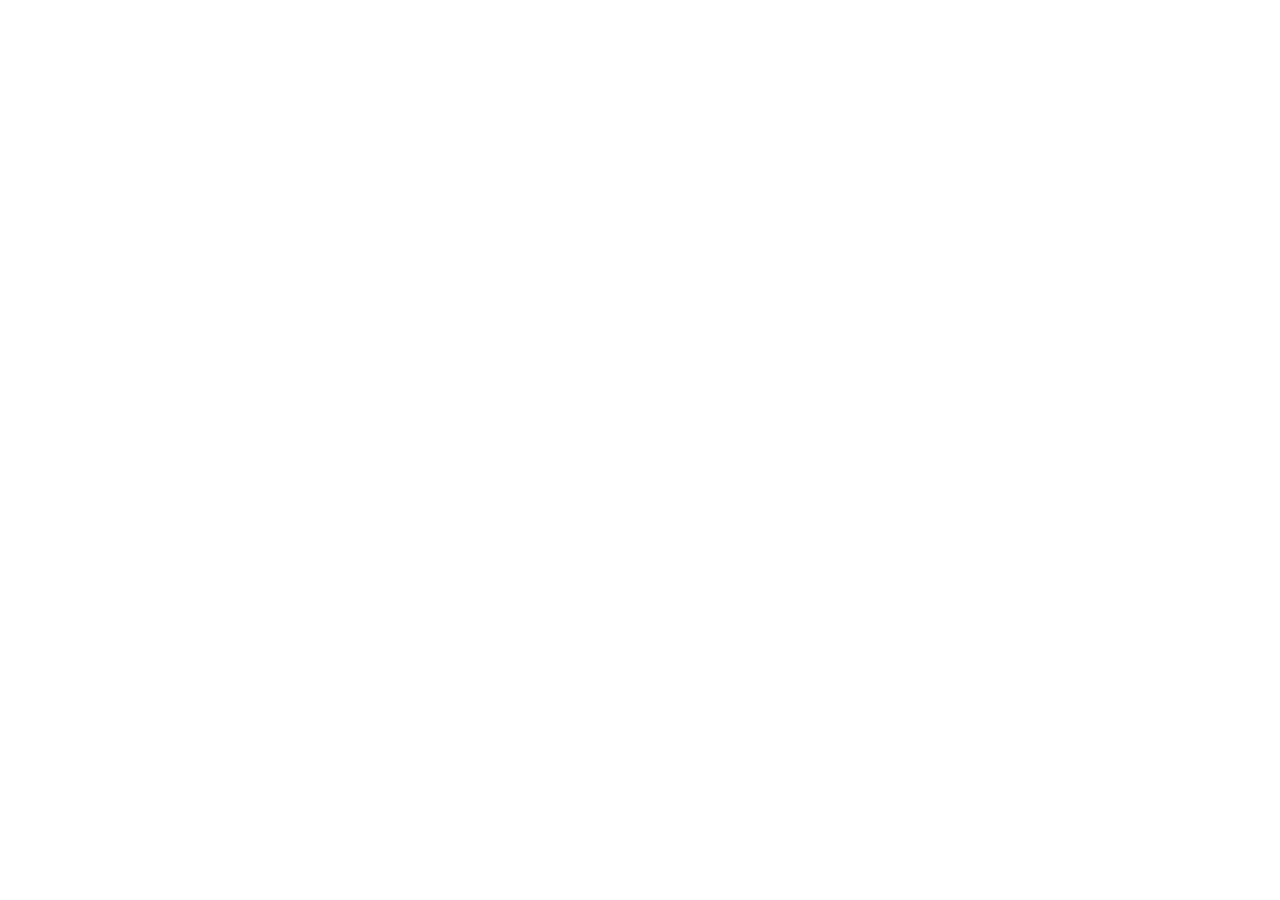
==== about.html @ e51fc880 "Initial Project Folder Structure Added with each html page linked to the css" ====
<!DOCTYPE html>
<html lang="en">
<head>
    <meta charset="UTF-8">
    <meta name="viewport" content="width=device-width, initial-scale=1.0">
    <title>About Us</title>
    <link rel="stylesheet" href="style.css">
</head>
<body>
    
</body>
</html>
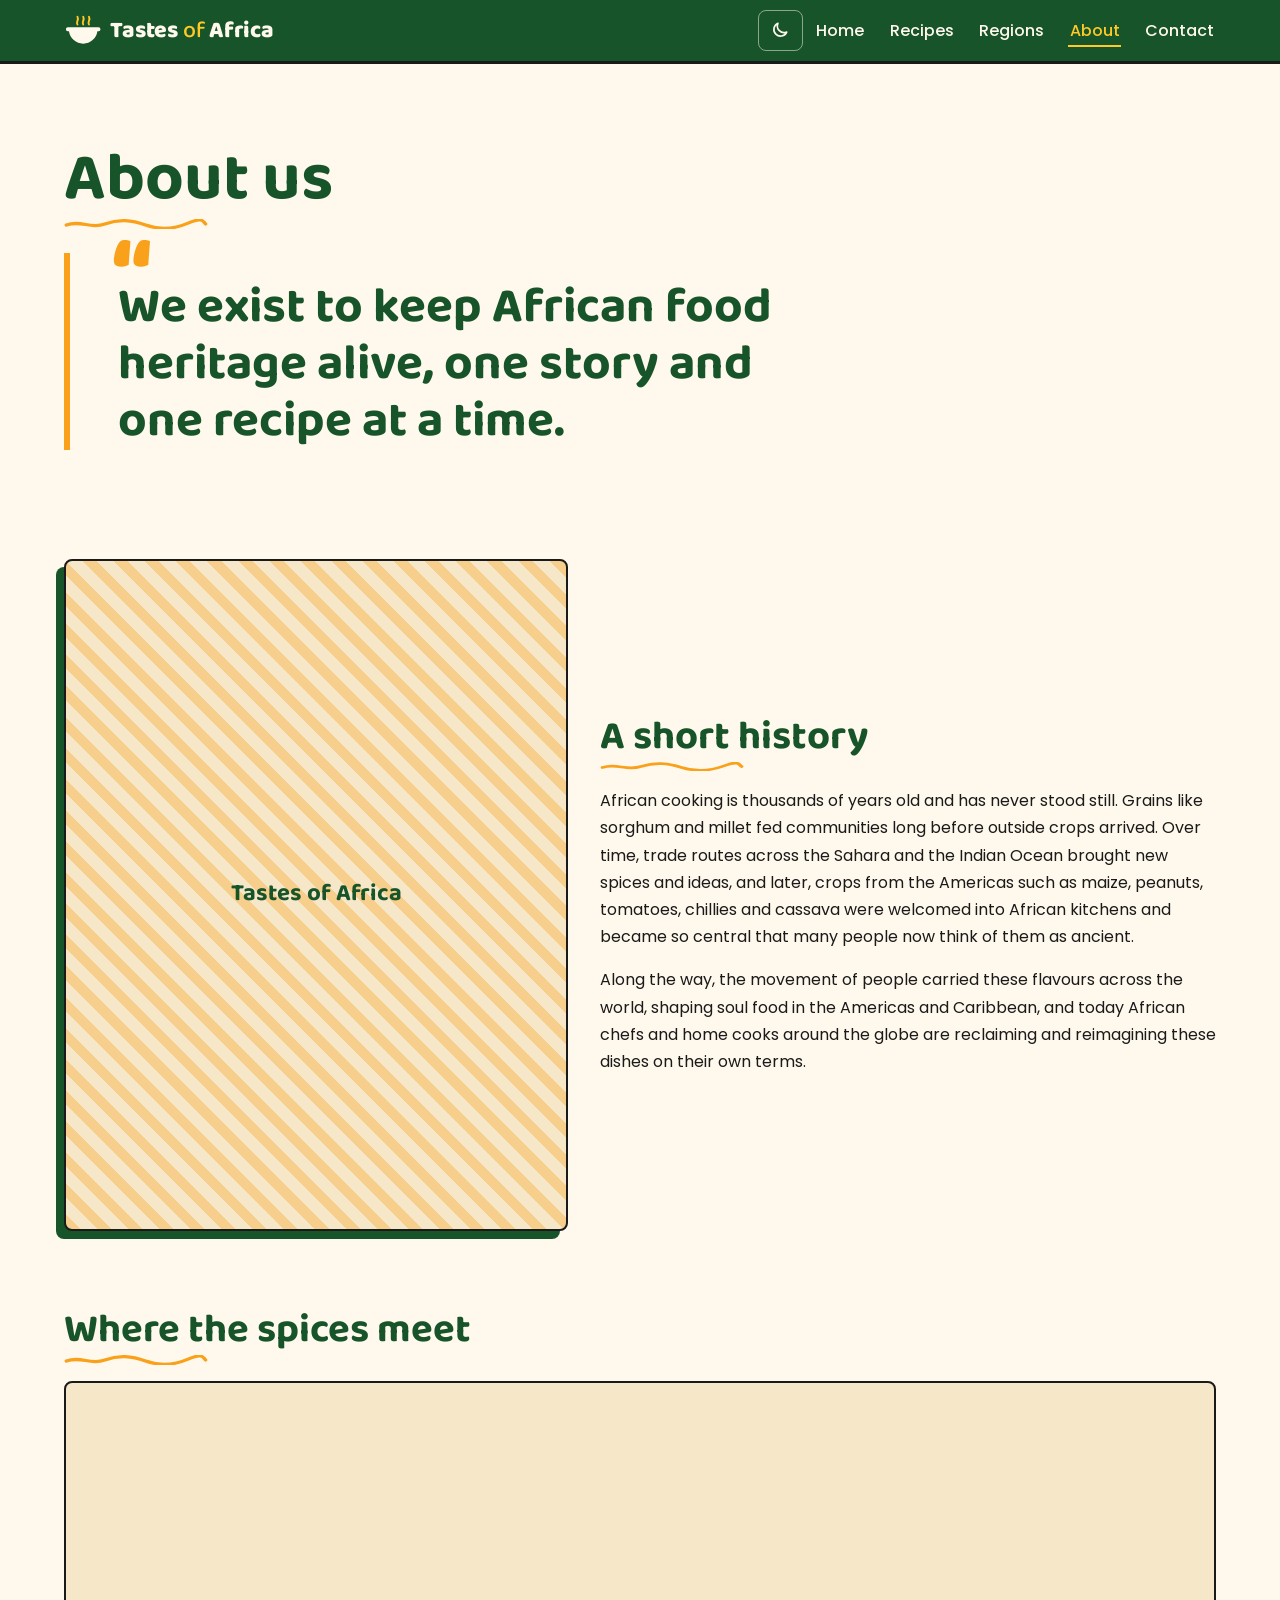
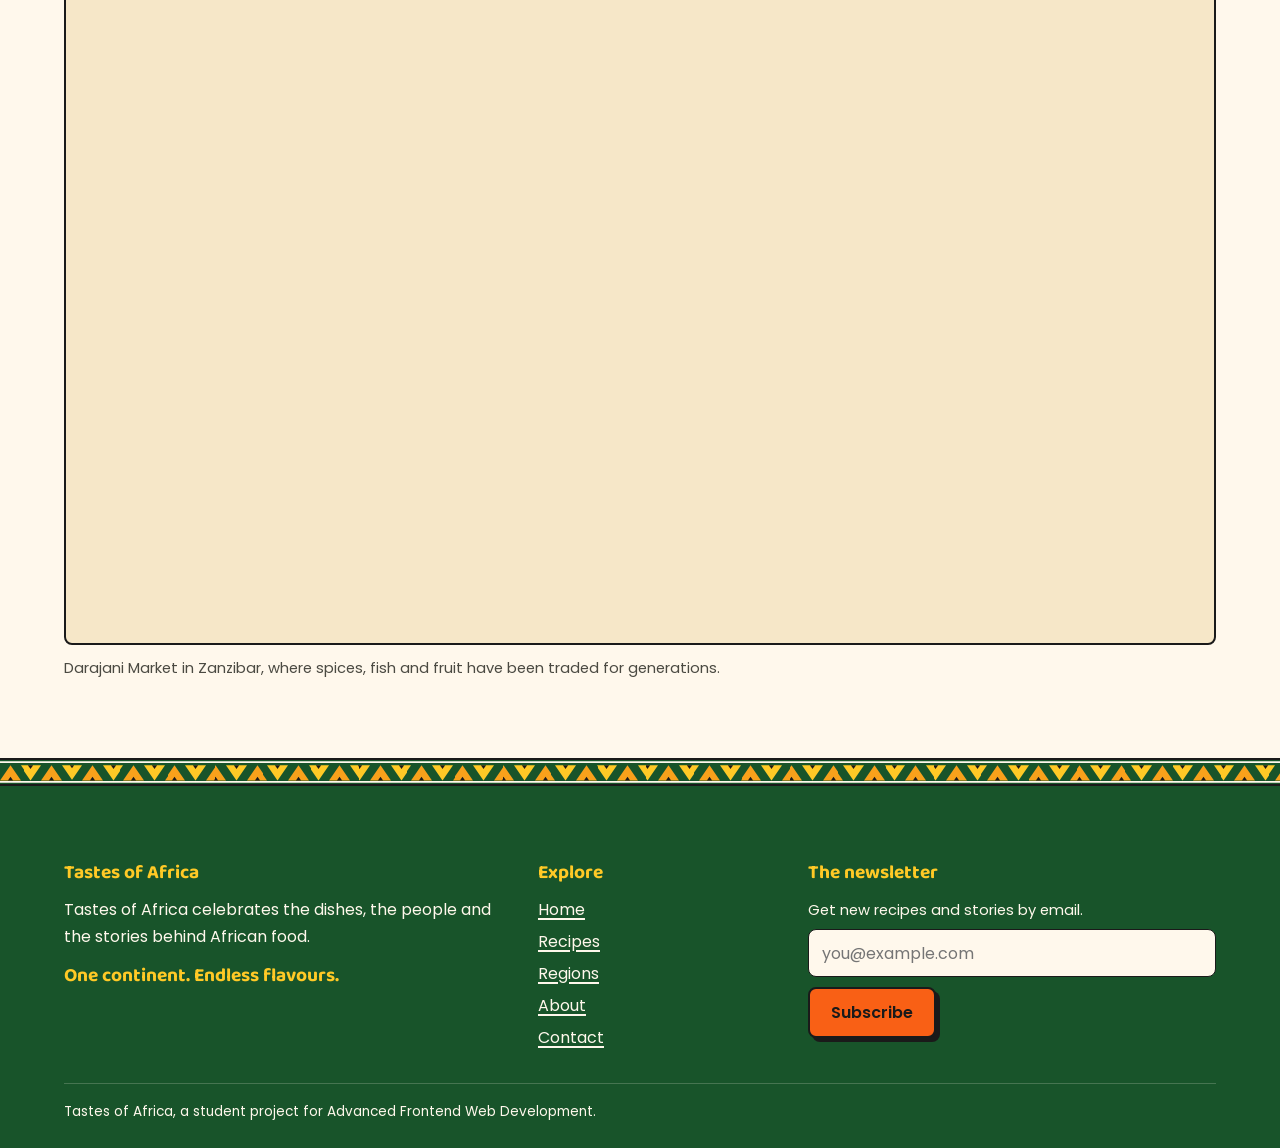
==== commit af231084: "Adding the regions and dishes html pages" ====
--- a/about.html
+++ b/about.html
@@ -3,10 +3,123 @@
 <head>
     <meta charset="UTF-8">
     <meta name="viewport" content="width=device-width, initial-scale=1.0">
-    <title>About Us</title>
+    <title>About | Tastes of Africa</title>
+    <meta name="description" content="We exist to keep African food heritage alive, one story and one recipe at a time.">
+    <link rel="preconnect" href="https://fonts.googleapis.com">
+    <link rel="preconnect" href="https://fonts.gstatic.com" crossorigin>
+    <link rel="stylesheet" href="https://fonts.googleapis.com/css2?family=Baloo+2:wght@500;600;700;800&family=Poppins:ital,wght@0,400;0,500;0,600;0,700;1,400&display=swap">
     <link rel="stylesheet" href="style.css">
+    <script src="script.js" defer></script>
 </head>
 <body>
-    
+    <a class="skip-link" href="#main">Skip to content</a>
+
+    <!-- Site header: logo, main navigation and theme switch -->
+    <header class="site-header">
+        <div class="container header-inner">
+            <a class="logo" href="index.html" aria-label="Tastes of Africa, home page">
+                <svg class="logo-mark" viewBox="0 0 40 40" aria-hidden="true" focusable="false"><path class="steam" d="M14 14c-2-2.5 2-4.5 0-8M20 14c-2-2.5 2-4.5 0-8M26 14c-2-2.5 2-4.5 0-8"/><path class="pot" d="M4 17h32a2 2 0 0 1 0 4h-1.2A15 15 0 0 1 20 34a15 15 0 0 1-14.8-13H4a2 2 0 0 1 0-4z"/></svg>
+                <span class="logo-word">Tastes <span>of</span> Africa</span>
+            </a>
+
+            <button type="button" class="theme-toggle" aria-pressed="false" aria-label="Switch to dark theme">
+                <svg class="icon-moon" viewBox="0 0 24 24" aria-hidden="true" focusable="false"><path d="M20 14.5A8 8 0 0 1 9.5 4a8 8 0 1 0 10.5 10.5z"/></svg>
+                <svg class="icon-sun" viewBox="0 0 24 24" aria-hidden="true" focusable="false"><circle cx="12" cy="12" r="4"/><path d="M12 2v2M12 20v2M4.9 4.9l1.4 1.4M17.7 17.7l1.4 1.4M2 12h2M20 12h2M4.9 19.1l1.4-1.4M17.7 6.3l1.4-1.4"/></svg>
+            </button>
+
+            <button type="button" class="menu-toggle" aria-expanded="false" aria-controls="site-nav">
+                <svg viewBox="0 0 24 24" aria-hidden="true" focusable="false"><path d="M4 7h16M4 12h16M4 17h16"/></svg>
+                <span>Menu</span>
+            </button>
+
+            <nav id="site-nav" class="site-nav" aria-label="Main">
+                <ul class="nav-list">
+                    <li><a href="index.html">Home</a></li>
+                    <li><a href="recipes.html">Recipes<span class="fav-count" hidden></span></a></li>
+                    <li class="has-sub">
+                        <a href="regions.html">Regions</a>
+                        <ul class="sub-list">
+                            <li><a href="regions/west-africa.html">West Africa</a></li>
+                            <li><a href="regions/east-africa.html">East Africa</a></li>
+                            <li><a href="regions/southern-africa.html">Southern Africa</a></li>
+                        </ul>
+                    </li>
+                    <li><a href="about.html" aria-current="page">About</a></li>
+                    <li><a href="contact.html">Contact</a></li>
+                </ul>
+            </nav>
+        </div>
+    </header>
+
+    <main id="main">
+        <!-- Mission statement -->
+        <section class="container page-intro" aria-labelledby="page-title">
+            <h1 id="page-title" class="squiggle">About us</h1>
+            <blockquote class="pull-quote">
+                <p>We exist to keep African food heritage alive, one story and one recipe at a time.</p>
+            </blockquote>
+        </section>
+
+        <!-- Brief history with photo -->
+        <section class="container section about-history" aria-labelledby="history-title">
+            <div>
+                <h2 id="history-title" class="squiggle">A short history</h2>
+                <p>African cooking is thousands of years old and has never stood still. Grains like sorghum and millet fed communities long before outside crops arrived. Over time, trade routes across the Sahara and the Indian Ocean brought new spices and ideas, and later, crops from the Americas such as maize, peanuts, tomatoes, chillies and cassava were welcomed into African kitchens and became so central that many people now think of them as ancient.</p>
+                <p>Along the way, the movement of people carried these flavours across the world, shaping soul food in the Americas and Caribbean, and today African chefs and home cooks around the globe are reclaiming and reimagining these dishes on their own terms.</p>
+            </div>
+            <figure class="slot slot--portrait" data-label="Tastes of Africa">
+                <img src="images/about.jpg" alt="Hands shaping food at a shared family table" loading="lazy">
+            </figure>
+        </section>
+
+        <!-- Landmark map -->
+        <section class="container about-map" aria-labelledby="map-title">
+            <h2 id="map-title" class="squiggle">Where the spices meet</h2>
+            <figure>
+                <div class="map-frame">
+                    <iframe src="https://www.google.com/maps?q=Darajani+Market+Zanzibar&amp;output=embed" title="Map of Darajani Market, Zanzibar" loading="lazy" referrerpolicy="no-referrer-when-downgrade"></iframe>
+                </div>
+                <figcaption>Darajani Market in Zanzibar, where spices, fish and fruit have been traded for generations.</figcaption>
+            </figure>
+        </section>
+    </main>
+
+    <!-- Site footer: pattern edge, blurb, links and newsletter -->
+    <footer class="site-footer">
+        <div class="pattern-strip" aria-hidden="true"></div>
+        <div class="container footer-grid">
+            <div>
+                <h2>Tastes of Africa</h2>
+                <p>Tastes of Africa celebrates the dishes, the people and the stories behind African food.</p>
+                <p class="footer-tagline">One continent. Endless flavours.</p>
+            </div>
+
+            <nav aria-label="Footer">
+                <h2>Explore</h2>
+                <ul class="footer-links">
+                    <li><a href="index.html">Home</a></li>
+                    <li><a href="recipes.html">Recipes</a></li>
+                    <li><a href="regions.html">Regions</a></li>
+                    <li><a href="about.html">About</a></li>
+                    <li><a href="contact.html">Contact</a></li>
+                </ul>
+            </nav>
+
+            <div>
+                <h2>The newsletter</h2>
+                <form class="newsletter-form" action="#" method="post">
+                    <label for="newsletter-email">Get new recipes and stories by email.</label>
+                    <div class="field-inline">
+                        <input type="email" id="newsletter-email" name="email" placeholder="you@example.com" autocomplete="email" required>
+                        <button type="submit" class="btn btn--primary">Subscribe</button>
+                    </div>
+                    <p class="newsletter-message" aria-live="polite"></p>
+                </form>
+            </div>
+        </div>
+        <div class="container footer-bottom">
+            <p>Tastes of Africa, a student project for Advanced Frontend Web Development.</p>
+        </div>
+    </footer>
 </body>
-</html>+</html>
--- a/style.css
+++ b/style.css
@@ -0,0 +1,1870 @@
+/* ==========================================================================
+   Tastes of Africa: main stylesheet
+   Fonts (Baloo 2 and Poppins) are loaded from Google Fonts in each page head.
+   The file is organised top to bottom, from the colour palette and base
+   styles, through shared components, to page specific layouts.
+   ========================================================================== */
+
+/* Main resets */
+*,
+*::before,
+*::after {
+    margin: 0;
+    padding: 0;
+    box-sizing: border-box;
+}
+
+/* --------------------------------------------------------------------------
+   1. Colour palette and design tokens
+   The first block is the original project palette. The second block maps
+   those colours onto roles (background, text, links and so on) so the dark
+   theme only has to swap the roles, not every rule in the file.
+   -------------------------------------------------------------------------- */
+:root {
+    --forest-green: #18542a;
+    --black: #000000;
+    --white: #ffffff;
+    --red: #d52518;
+    --dark-orange: #F96015;
+    --light-orange: #F9A11B;
+    --yellow: #ffc926;
+    --cream: #FFF8EC;
+    --ink: #1A1A1A;
+
+    /* Roles used throughout the stylesheet */
+    --bg: var(--cream);
+    --surface: #FFFDF8;
+    --text: var(--ink);
+    --muted: #4B4A42;
+    --line: rgba(26, 26, 26, 0.2);
+    --border: var(--ink);
+    --heading: var(--forest-green);
+    --link: var(--forest-green);
+    --link-hover: var(--red);
+    --header-bg: var(--forest-green);
+    --header-text: var(--cream);
+    --shadow-color: var(--forest-green);
+    --stamp: var(--forest-green);
+    --numeral: #A85400;
+    --mark-bg: rgba(213, 37, 24, 0.13);
+    --mark-line: var(--red);
+    --btn-bg: var(--dark-orange);
+    --btn-text: var(--ink);
+    --slot-a: #F6E7C8;
+    --slot-b: rgba(249, 161, 27, 0.35);
+    --grain-opacity: 0.06;
+
+    /* Shape, type and spacing */
+    --radius: 8px;
+    --font-heading: "Baloo 2", "Trebuchet MS", sans-serif;
+    --font-body: "Poppins", "Segoe UI", Arial, sans-serif;
+    --space-s: clamp(0.75rem, 1.5vw, 1rem);
+    --space-m: clamp(1.25rem, 3vw, 2rem);
+    --space-l: clamp(2.5rem, 6vw, 5rem);
+    --container: 72rem;
+    --ease: 200ms ease;
+
+    color-scheme: light;
+}
+
+/* Dark theme, chosen with the toggle button. A deep green-black page with
+   cream text and slightly softened accents. */
+:root[data-theme="dark"] {
+    --forest-green: #1F6A37;
+    --red: #EE6A5E;
+    --dark-orange: #F7803F;
+    --light-orange: #F4B550;
+    --yellow: #FFD766;
+
+    --bg: #0F1712;
+    --surface: #17231B;
+    --text: #F4EBDA;
+    --muted: #CFC6B3;
+    --line: rgba(255, 248, 236, 0.22);
+    --border: rgba(255, 248, 236, 0.4);
+    --heading: #F4EBDA;
+    --link: var(--yellow);
+    --link-hover: #FF9A8F;
+    --header-bg: #0B2213;
+    --header-text: #F4EBDA;
+    --shadow-color: #2E7A45;
+    --stamp: var(--light-orange);
+    --numeral: var(--light-orange);
+    --mark-bg: rgba(238, 106, 94, 0.22);
+    --mark-line: #FF8478;
+    --btn-bg: var(--dark-orange);
+    --btn-text: #111;
+    --slot-a: #1D2B21;
+    --slot-b: rgba(244, 181, 80, 0.18);
+    --grain-opacity: 0.08;
+
+    color-scheme: dark;
+}
+
+/* Same dark values for a first visit when the device prefers dark mode and
+   the visitor has not picked a theme yet. */
+@media (prefers-color-scheme: dark) {
+    :root:not([data-theme="light"]) {
+        --forest-green: #1F6A37;
+        --red: #EE6A5E;
+        --dark-orange: #F7803F;
+        --light-orange: #F4B550;
+        --yellow: #FFD766;
+
+        --bg: #0F1712;
+        --surface: #17231B;
+        --text: #F4EBDA;
+        --muted: #CFC6B3;
+        --line: rgba(255, 248, 236, 0.22);
+    --border: rgba(255, 248, 236, 0.4);
+        --heading: #F4EBDA;
+        --link: var(--yellow);
+        --link-hover: #FF9A8F;
+        --header-bg: #0B2213;
+        --header-text: #F4EBDA;
+        --shadow-color: #2E7A45;
+        --stamp: var(--light-orange);
+        --numeral: var(--light-orange);
+        --mark-bg: rgba(238, 106, 94, 0.22);
+        --mark-line: #FF8478;
+        --btn-bg: var(--dark-orange);
+        --btn-text: #111;
+        --slot-a: #1D2B21;
+        --slot-b: rgba(244, 181, 80, 0.18);
+        --grain-opacity: 0.08;
+
+        color-scheme: dark;
+    }
+}
+
+/* --------------------------------------------------------------------------
+   2. Base elements
+   -------------------------------------------------------------------------- */
+html {
+    font-size: 100%;
+    background-color: var(--bg);
+    scroll-behavior: smooth;
+}
+
+body {
+    position: relative;
+    min-height: 100vh;
+    font-family: var(--font-body);
+    line-height: 1.7;
+    color: var(--text);
+    background-color: var(--bg);
+    -webkit-font-smoothing: antialiased;
+}
+
+/* Light paper grain laid over the whole page, behind the content */
+body::before {
+    content: "";
+    position: fixed;
+    inset: 0;
+    z-index: -1;
+    pointer-events: none;
+    opacity: var(--grain-opacity);
+    background-image: url("data:image/svg+xml,%3Csvg xmlns='http://www.w3.org/2000/svg' width='180' height='180'%3E%3Cfilter id='n'%3E%3CfeTurbulence type='fractalNoise' baseFrequency='.85' numOctaves='3' stitchTiles='stitch'/%3E%3C/filter%3E%3Crect width='100%25' height='100%25' filter='url(%23n)'/%3E%3C/svg%3E");
+}
+
+h1, h2, h3, h4 {
+    font-family: var(--font-heading);
+    color: var(--heading);
+    line-height: 1.15;
+    font-weight: 700;
+}
+
+h1 { font-size: clamp(2.3rem, 6vw, 4.2rem); }
+h2 { font-size: clamp(1.7rem, 3.6vw, 2.5rem); }
+h3 { font-size: clamp(1.25rem, 2.2vw, 1.5rem); }
+
+p {
+    max-width: 65ch;
+}
+
+p + p {
+    margin-top: 1em;
+}
+
+a {
+    color: var(--link);
+    text-underline-offset: 0.2em;
+    text-decoration-thickness: 1.5px;
+    transition: color var(--ease);
+}
+
+a:hover {
+    color: var(--link-hover);
+}
+
+img,
+iframe,
+video {
+    max-width: 100%;
+    display: block;
+}
+
+ul,
+ol {
+    list-style-position: inside;
+}
+
+/* Highlighted ingredients and spices: soft red wash with a red underline.
+   Text stays in the normal ink colour so contrast is unchanged. */
+mark {
+    color: inherit;
+    background: linear-gradient(transparent 55%, var(--mark-bg) 55%);
+    border-bottom: 2px solid var(--mark-line);
+    padding: 0 0.1em;
+}
+
+/* One consistent, clearly visible keyboard focus ring */
+:focus-visible {
+    outline: 3px solid var(--yellow);
+    outline-offset: 3px;
+    border-radius: 2px;
+}
+
+/* --------------------------------------------------------------------------
+   3. Helpers: page width, hidden text, skip link, filtered items
+   -------------------------------------------------------------------------- */
+.container {
+    width: min(100% - 2rem, var(--container));
+    margin-inline: auto;
+}
+
+.section {
+    padding-block: var(--space-l);
+}
+
+.visually-hidden {
+    position: absolute !important;
+    width: 1px;
+    height: 1px;
+    padding: 0;
+    margin: -1px;
+    overflow: hidden;
+    clip: rect(0, 0, 0, 0);
+    white-space: nowrap;
+    border: 0;
+}
+
+.skip-link {
+    position: absolute;
+    left: 1rem;
+    top: -4rem;
+    z-index: 100;
+    padding: 0.6rem 1rem;
+    background: var(--yellow);
+    color: var(--ink);
+    font-weight: 600;
+    border-radius: var(--radius);
+    transition: top var(--ease);
+}
+
+.skip-link:focus {
+    top: 1rem;
+}
+
+.hidden {
+    display: none !important;
+}
+
+.section-intro {
+    margin-top: 0.75rem;
+    color: var(--muted);
+}
+
+/* --------------------------------------------------------------------------
+   4. Header, logo and navigation
+   -------------------------------------------------------------------------- */
+.site-header {
+    position: sticky;
+    top: 0;
+    z-index: 50;
+    background: var(--header-bg);
+    color: var(--header-text);
+    border-bottom: 3px solid var(--border);
+}
+
+.header-inner {
+    display: flex;
+    align-items: center;
+    flex-wrap: wrap;
+    gap: 0.75rem;
+    padding-block: 0.6rem;
+}
+
+.logo {
+    display: inline-flex;
+    align-items: center;
+    gap: 0.5rem;
+    margin-right: auto;
+    color: var(--header-text);
+    text-decoration: none;
+}
+
+.logo:hover {
+    color: var(--header-text);
+}
+
+.logo-mark {
+    width: 2.4rem;
+    height: 2.4rem;
+}
+
+.logo-mark .pot {
+    fill: var(--header-text);
+}
+
+.logo-mark .steam {
+    fill: none;
+    stroke: var(--yellow);
+    stroke-width: 2;
+    stroke-linecap: round;
+}
+
+.logo-word {
+    font-family: var(--font-heading);
+    font-weight: 800;
+    font-size: 1.45rem;
+    line-height: 1;
+    letter-spacing: -0.01em;
+}
+
+.logo-word span {
+    font-weight: 500;
+    color: var(--yellow);
+}
+
+/* Very narrow phones: smaller logo so the header buttons stay on one row */
+@media (max-width: 420px) {
+    .header-inner {
+        gap: 0.5rem;
+    }
+
+    .logo-mark {
+        width: 2rem;
+        height: 2rem;
+    }
+
+    .logo-word {
+        font-size: 1.15rem;
+    }
+
+    .menu-toggle,
+    .theme-toggle {
+        padding-inline: 0.55rem;
+    }
+}
+
+/* Shared look for the two small header buttons */
+.menu-toggle,
+.theme-toggle {
+    display: inline-flex;
+    align-items: center;
+    gap: 0.4rem;
+    min-height: 2.6rem;
+    padding: 0.4rem 0.7rem;
+    font: 600 0.9rem var(--font-body);
+    color: var(--header-text);
+    background: transparent;
+    border: 1.5px solid rgba(255, 248, 236, 0.5);
+    border-radius: var(--radius);
+    cursor: pointer;
+    transition: background-color var(--ease), border-color var(--ease);
+}
+
+.menu-toggle:hover,
+.theme-toggle:hover {
+    border-color: var(--yellow);
+    background: rgba(255, 255, 255, 0.08);
+}
+
+.menu-toggle svg,
+.theme-toggle svg {
+    width: 1.25rem;
+    height: 1.25rem;
+    fill: none;
+    stroke: currentColor;
+    stroke-width: 2;
+    stroke-linecap: round;
+    stroke-linejoin: round;
+}
+
+/* Show the moon in light mode (it switches to dark) and the sun in dark mode */
+.theme-toggle .icon-sun { display: none; }
+:root[data-theme="dark"] .theme-toggle .icon-sun { display: block; }
+:root[data-theme="dark"] .theme-toggle .icon-moon { display: none; }
+
+/* Small screens: navigation folds away behind the Menu button once
+   JavaScript is running. Without JavaScript it simply stays visible. */
+.site-nav {
+    flex-basis: 100%;
+    order: 4;
+}
+
+.js .site-nav {
+    display: none;
+}
+
+.js .site-nav.is-open {
+    display: block;
+}
+
+.nav-list {
+    list-style: none;
+    display: flex;
+    flex-direction: column;
+    gap: 0.15rem;
+    padding-block: 0.5rem 0.8rem;
+}
+
+.nav-list a {
+    position: relative;
+    display: inline-block;
+    padding: 0.35rem 0.1rem;
+    color: var(--header-text);
+    font-weight: 500;
+    text-decoration: none;
+}
+
+/* Animated underline that grows from the left on hover */
+.nav-list a::after {
+    content: "";
+    position: absolute;
+    left: 0;
+    right: 0;
+    bottom: 0.15rem;
+    height: 2px;
+    background: var(--yellow);
+    transform: scaleX(0);
+    transform-origin: left;
+    transition: transform var(--ease);
+}
+
+.nav-list a:hover {
+    color: var(--yellow);
+}
+
+.nav-list a:hover::after,
+.nav-list a[aria-current="page"]::after {
+    transform: scaleX(1);
+}
+
+.nav-list a[aria-current="page"] {
+    color: var(--yellow);
+}
+
+.sub-list {
+    list-style: none;
+    padding-left: 1rem;
+    border-left: 2px solid rgba(255, 248, 236, 0.25);
+}
+
+.sub-list a {
+    font-size: 0.92rem;
+}
+
+/* Saved recipe counter next to the Recipes link */
+.fav-count {
+    display: inline-grid;
+    place-items: center;
+    min-width: 1.4rem;
+    height: 1.4rem;
+    margin-left: 0.25rem;
+    padding-inline: 0.3rem;
+    font-size: 0.75rem;
+    font-weight: 700;
+    color: var(--ink);
+    background: var(--light-orange);
+    border-radius: 999px;
+    vertical-align: 0.1em;
+}
+
+.fav-count[hidden] {
+    display: none;
+}
+
+/* Large screens: one row with a hover and focus dropdown for regions */
+@media (min-width: 960px) {
+    .menu-toggle {
+        display: none;
+    }
+
+    .site-nav,
+    .js .site-nav {
+        display: block;
+        flex-basis: auto;
+        order: 0;
+    }
+
+    .nav-list {
+        flex-direction: row;
+        align-items: center;
+        gap: 1.4rem;
+        padding: 0;
+    }
+
+    .has-sub {
+        position: relative;
+    }
+
+    .sub-list {
+        position: absolute;
+        top: 100%;
+        left: -0.9rem;
+        min-width: 13rem;
+        padding: 0.5rem 0.9rem;
+        background: var(--header-bg);
+        border: 2px solid var(--border);
+        border-radius: 0 0 var(--radius) var(--radius);
+        box-shadow: 5px 5px 0 var(--ink);
+        opacity: 0;
+        visibility: hidden;
+        transform: translateY(-4px);
+        transition: opacity var(--ease), transform var(--ease), visibility var(--ease);
+    }
+
+    .has-sub:hover .sub-list,
+    .has-sub:focus-within .sub-list {
+        opacity: 1;
+        visibility: visible;
+        transform: translateY(0);
+    }
+}
+
+/* --------------------------------------------------------------------------
+   5. Buttons and links with arrows
+   Orange is kept for primary buttons only.
+   -------------------------------------------------------------------------- */
+.btn {
+    display: inline-flex;
+    align-items: center;
+    gap: 0.5rem;
+    padding: 0.7rem 1.3rem;
+    font: 600 1rem var(--font-body);
+    text-decoration: none;
+    border: 2px solid var(--border);
+    border-radius: var(--radius);
+    cursor: pointer;
+    transition: transform var(--ease), box-shadow var(--ease), background-color var(--ease), color var(--ease);
+}
+
+.btn--primary {
+    color: var(--btn-text);
+    background: var(--btn-bg);
+    box-shadow: 4px 4px 0 var(--ink);
+}
+
+.btn--primary:hover {
+    color: var(--btn-text);
+    transform: translate(-2px, -2px);
+    box-shadow: 6px 6px 0 var(--ink);
+}
+
+.btn--ghost {
+    color: inherit;
+    background: transparent;
+    border-color: currentColor;
+}
+
+.btn--ghost:hover {
+    color: inherit;
+    background: rgba(255, 255, 255, 0.1);
+}
+
+.btn svg,
+.text-link svg {
+    width: 1.1em;
+    height: 1.1em;
+    fill: none;
+    stroke: currentColor;
+    stroke-width: 2;
+    stroke-linecap: round;
+    stroke-linejoin: round;
+    transition: transform var(--ease);
+}
+
+.btn:hover svg,
+.text-link:hover svg {
+    transform: translateX(3px);
+}
+
+.text-link {
+    display: inline-flex;
+    align-items: center;
+    gap: 0.35rem;
+    font-weight: 600;
+}
+
+/* Favourite (heart) button: the heart fills red once saved */
+.favorite-btn {
+    display: inline-flex;
+    align-items: center;
+    gap: 0.4rem;
+    padding: 0.4rem 0.8rem;
+    font: 500 0.88rem var(--font-body);
+    color: var(--text);
+    background: var(--surface);
+    border: 1.5px solid var(--line);
+    border-radius: var(--radius);
+    cursor: pointer;
+    transition: border-color var(--ease), background-color var(--ease);
+}
+
+.favorite-btn:hover {
+    border-color: var(--red);
+}
+
+.favorite-btn svg {
+    width: 1.15rem;
+    height: 1.15rem;
+    fill: transparent;
+    stroke: var(--red);
+    stroke-width: 2;
+    transition: fill var(--ease), transform var(--ease);
+}
+
+.favorite-btn[aria-pressed="true"] svg {
+    fill: var(--red);
+}
+
+.favorite-btn[aria-pressed="true"] {
+    border-color: var(--red);
+}
+
+/* --------------------------------------------------------------------------
+   6. Personality details: squiggle headings, stamps
+   -------------------------------------------------------------------------- */
+
+/* Hand drawn wavy line under section headings */
+.squiggle {
+    position: relative;
+    display: inline-block;
+    padding-bottom: 0.7rem;
+}
+
+.squiggle::after {
+    content: "";
+    position: absolute;
+    left: 0;
+    bottom: 0;
+    width: min(9rem, 80%);
+    height: 0.6rem;
+    background: url("data:image/svg+xml,%3Csvg xmlns='http://www.w3.org/2000/svg' viewBox='0 0 120 10' preserveAspectRatio='none'%3E%3Cpath d='M2 6 C 14 1, 22 10, 34 5 S 56 1, 68 6 S 92 10, 104 4 S 116 3, 118 5' fill='none' stroke='%23F9A11B' stroke-width='3' stroke-linecap='round'/%3E%3C/svg%3E") no-repeat center / 100% 100%;
+}
+
+/* Region stamps: thin double border, slightly crooked like a real stamp */
+.stamp {
+    display: inline-block;
+    padding: 0.15rem 0.6rem;
+    font: 700 0.75rem/1.4 var(--font-heading);
+    letter-spacing: 0.1em;
+    text-transform: uppercase;
+    color: var(--stamp);
+    border: 3px double currentColor;
+    border-radius: 4px;
+    transform: rotate(-3deg);
+}
+
+.stamp--round {
+    display: grid;
+    place-items: center;
+    width: 6.5rem;
+    height: 6.5rem;
+    padding: 0.6rem;
+    font-size: 0.8rem;
+    line-height: 1.15;
+    text-align: center;
+    border-radius: 50%;
+    border-width: 4px;
+    transform: rotate(-10deg);
+    background: var(--surface);
+}
+
+/* --------------------------------------------------------------------------
+   7. Image slots
+   Each image sits in a .slot with a fixed shape. If the photo is missing the
+   script adds .is-missing, the broken image is hidden and a patterned panel
+   with the dish name takes its place.
+   -------------------------------------------------------------------------- */
+.slot {
+    --ratio: 4 / 3;
+    position: relative;
+}
+
+.slot--landscape { --ratio: 4 / 3; }
+.slot--wide { --ratio: 16 / 9; }
+.slot--portrait { --ratio: 3 / 4; }
+
+.slot img,
+.slot.is-missing::before {
+    width: 100%;
+    aspect-ratio: var(--ratio);
+    border-radius: var(--radius);
+    border: 2px solid var(--border);
+    background:
+        repeating-linear-gradient(45deg, var(--slot-b) 0 10px, transparent 10px 22px),
+        var(--slot-a);
+}
+
+.slot img {
+    object-fit: cover;
+    color: transparent;
+}
+
+.slot.is-missing img {
+    display: none;
+}
+
+.slot.is-missing::before {
+    content: attr(data-label);
+    display: flex;
+    align-items: center;
+    justify-content: center;
+    padding: 1rem;
+    font: 700 clamp(1.1rem, 2.4vw, 1.5rem)/1.2 var(--font-heading);
+    color: var(--heading);
+    text-align: center;
+}
+
+.slot figcaption {
+    margin-top: 0.6rem;
+    font-size: 0.9rem;
+    color: var(--muted);
+}
+
+/* --------------------------------------------------------------------------
+   8. Video and map frames
+   -------------------------------------------------------------------------- */
+.video-frame,
+.map-frame {
+    width: 100%;
+    aspect-ratio: 16 / 9;
+    overflow: hidden;
+    border: 2px solid var(--border);
+    border-radius: var(--radius);
+    background: var(--slot-a);
+}
+
+.map-frame {
+    aspect-ratio: 4 / 3;
+}
+
+.video-frame iframe,
+.map-frame iframe {
+    width: 100%;
+    height: 100%;
+    border: 0;
+}
+
+.media-block h2,
+.media-block h3 {
+    margin-bottom: 1rem;
+}
+
+/* --------------------------------------------------------------------------
+   9. Home: hero
+   The photo sits under a deep green wash. If the photo is missing the red
+   to green gradient underneath shows through instead.
+   -------------------------------------------------------------------------- */
+.hero {
+    color: var(--cream);
+    background:
+        linear-gradient(rgba(16, 58, 29, 0.86), rgba(16, 58, 29, 0.74)),
+        url("images/hero.jpg") center / cover no-repeat,
+        linear-gradient(135deg, #8E1A10 0%, #5B2412 40%, #18542a 100%);
+    padding-block: clamp(3rem, 8vw, 6rem) clamp(3.5rem, 9vw, 7rem);
+    border-bottom: 3px solid var(--border);
+}
+
+.hero-grid {
+    display: grid;
+    gap: 1.5rem;
+}
+
+.hero .eyebrow {
+    font: 600 0.85rem var(--font-body);
+    letter-spacing: 0.14em;
+    text-transform: uppercase;
+    color: var(--yellow);
+}
+
+.hero h1 {
+    color: var(--cream);
+    font-size: clamp(2.8rem, 8.5vw, 5.8rem);
+    line-height: 0.98;
+    font-weight: 800;
+}
+
+.hero h1 em {
+    font-style: normal;
+    color: var(--yellow);
+}
+
+.hero-text {
+    font-size: 1.08rem;
+    max-width: 48ch;
+}
+
+.hero-actions {
+    display: flex;
+    flex-wrap: wrap;
+    gap: 0.9rem;
+}
+
+.hero .video-frame {
+    box-shadow: 8px 8px 0 var(--yellow);
+}
+
+/* Large screens: asymmetric layout, the headline runs over the left edge
+   of the video so the two pieces feel stacked on a table */
+@media (min-width: 960px) {
+    .hero-grid {
+        grid-template-columns: repeat(12, 1fr);
+        grid-template-rows: auto auto auto 1fr;
+        column-gap: 1.5rem;
+        row-gap: 1.3rem;
+    }
+
+    .hero .eyebrow { grid-column: 1 / 8; grid-row: 1; }
+
+    .hero h1 {
+        grid-column: 1 / 10;
+        grid-row: 2;
+        position: relative;
+        z-index: 2;
+        pointer-events: none;
+        text-shadow: 0 3px 0 rgba(0, 0, 0, 0.35);
+    }
+
+    .hero-text { grid-column: 1 / 7; grid-row: 3; }
+    .hero-actions { grid-column: 1 / 7; grid-row: 4; align-self: start; }
+
+    .hero .video-frame {
+        grid-column: 7 / 13;
+        grid-row: 2 / 5;
+        margin-top: 4.5rem;
+        align-self: start;
+        transform: rotate(1.2deg);
+    }
+}
+
+/* --------------------------------------------------------------------------
+   10. Spice marquee: a slow ribbon of ingredient names under the hero
+   -------------------------------------------------------------------------- */
+.marquee {
+    overflow: hidden;
+    background: var(--yellow);
+    color: var(--ink);
+    border-bottom: 3px solid var(--border);
+}
+
+.marquee-track {
+    display: flex;
+    width: max-content;
+    animation: marquee 48s linear infinite;
+}
+
+.marquee:hover .marquee-track {
+    animation-play-state: paused;
+}
+
+.marquee ul {
+    display: flex;
+    list-style: none;
+}
+
+.marquee li {
+    display: flex;
+    align-items: center;
+    padding: 0.55rem 0;
+    font: 700 1.15rem var(--font-heading);
+    white-space: nowrap;
+}
+
+/* Small red diamond between words, a spice accent */
+.marquee li::after {
+    content: "";
+    width: 0.45rem;
+    height: 0.45rem;
+    margin-inline: 1.3rem;
+    background: var(--red);
+    transform: rotate(45deg);
+}
+
+@keyframes marquee {
+    from { transform: translateX(0); }
+    to { transform: translateX(-50%); }
+}
+
+/* --------------------------------------------------------------------------
+   11. Home: section headings and featured dishes
+   One large feature with three smaller cards beside it.
+   -------------------------------------------------------------------------- */
+.section-head {
+    margin-bottom: var(--space-m);
+}
+
+.featured-grid {
+    display: grid;
+    gap: 1.6rem;
+}
+
+.dish {
+    background: var(--surface);
+    border: 2px solid var(--border);
+    border-radius: var(--radius);
+    padding: 0.8rem;
+}
+
+.dish img,
+.dish.is-missing::before {
+    border-width: 1.5px;
+}
+
+.dish figcaption {
+    margin-top: 0.9rem;
+    color: var(--text);
+    font-size: 0.95rem;
+}
+
+.dish h3 {
+    margin: 0.5rem 0 0.4rem;
+}
+
+.dish h3 a {
+    color: inherit;
+    text-decoration: none;
+}
+
+.dish h3 a:hover {
+    color: var(--link-hover);
+}
+
+.dish .key-ingredients {
+    margin-top: 0.5rem;
+    font-size: 0.88rem;
+}
+
+.card-actions {
+    display: flex;
+    flex-wrap: wrap;
+    align-items: center;
+    justify-content: space-between;
+    gap: 0.7rem;
+    margin-top: 1rem;
+}
+
+.dish--large {
+    box-shadow: 8px 8px 0 var(--shadow-color);
+}
+
+.dish--large h3 {
+    font-size: clamp(1.6rem, 3vw, 2.2rem);
+}
+
+@media (min-width: 600px) {
+    .dish--small {
+        display: grid;
+        grid-template-columns: 11rem 1fr;
+        gap: 1rem;
+        align-items: start;
+    }
+
+    .dish--small figcaption {
+        margin-top: 0;
+    }
+}
+
+@media (min-width: 960px) {
+    .featured-grid {
+        grid-template-columns: 1.15fr 1fr;
+        align-items: start;
+    }
+
+    .dish--large {
+        grid-row: span 3;
+        padding: 1.1rem;
+    }
+}
+
+/* --------------------------------------------------------------------------
+   12. Region rows (home and regions overview)
+   Image and text swap sides on every other row.
+   -------------------------------------------------------------------------- */
+.region-rows {
+    display: grid;
+    gap: var(--space-l);
+}
+
+.region-row {
+    display: grid;
+    gap: 1.4rem;
+    align-items: center;
+}
+
+.region-row .slot {
+    position: relative;
+}
+
+.region-row .stamp--round {
+    position: absolute;
+    right: -0.6rem;
+    bottom: -1.4rem;
+    z-index: 1;
+}
+
+.region-row h3 {
+    font-size: clamp(1.6rem, 3vw, 2.2rem);
+}
+
+.region-row .region-line {
+    margin: 0.4rem 0 1rem;
+    font-size: 1.1rem;
+    color: var(--muted);
+}
+
+@media (min-width: 760px) {
+    .region-row {
+        grid-template-columns: 1.1fr 1fr;
+        gap: var(--space-l);
+    }
+
+    .region-row:nth-child(even) .slot {
+        order: 2;
+    }
+
+    .region-row:nth-child(even) .stamp--round {
+        right: auto;
+        left: -0.6rem;
+    }
+}
+
+/* --------------------------------------------------------------------------
+   13. Pattern strip
+   One geometric band inspired by Shona and Ndebele triangles and zigzags.
+   Used on the footer edge and once as a divider on the home page.
+   -------------------------------------------------------------------------- */
+.pattern-strip {
+    height: 28px;
+    background: url("data:image/svg+xml,%3Csvg xmlns='http://www.w3.org/2000/svg' width='48' height='28'%3E%3Crect width='48' height='28' fill='%2318542A'/%3E%3Cpath d='M0 24 L12 6 L24 24 Z' fill='%23F9A11B'/%3E%3Cpath d='M24 6 L36 24 L48 6 Z' fill='%23FFC926'/%3E%3Cpath d='M9 24 L12 19.5 L15 24 Z' fill='%231A1A1A'/%3E%3Cpath d='M33 6 L36 10.5 L39 6 Z' fill='%231A1A1A'/%3E%3Cpath d='M0 2.5 H48 M0 25.5 H48' stroke='%23FFF8EC' stroke-width='2'/%3E%3C/svg%3E") repeat-x left center / auto 100%;
+    border-block: 2px solid var(--border);
+}
+
+.pattern-divider {
+    width: min(100% - 2rem, 30rem);
+    margin-inline: auto;
+    height: 20px;
+    border-radius: 3px;
+}
+
+/* --------------------------------------------------------------------------
+   14. Home: food trends as slightly crooked polaroid prints
+   -------------------------------------------------------------------------- */
+.trends-grid {
+    display: grid;
+    gap: 2.2rem;
+    padding-top: 0.5rem;
+}
+
+.trend {
+    padding: 0.8rem 0.8rem 1.4rem;
+    background: #FFFFFF;
+    color: var(--ink);
+    border: 1px solid rgba(26, 26, 26, 0.15);
+    box-shadow: 3px 4px 0 rgba(26, 26, 26, 0.12);
+    transform: rotate(-1.8deg);
+    transition: transform var(--ease);
+}
+
+.trend:nth-child(2) { transform: rotate(1.4deg); }
+.trend:nth-child(3) { transform: rotate(-0.8deg); }
+
+.trend:hover {
+    transform: rotate(0deg) translateY(-3px);
+}
+
+.trend h3 {
+    margin: 1rem 0 0.4rem;
+    color: #18542a;
+}
+
+.trend p {
+    font-size: 0.93rem;
+}
+
+:root[data-theme="dark"] .trend {
+    background: #F4EBDA;
+}
+
+@media (prefers-color-scheme: dark) {
+    :root:not([data-theme="light"]) .trend {
+        background: #F4EBDA;
+    }
+}
+
+@media (min-width: 760px) {
+    .trends-grid {
+        grid-template-columns: repeat(3, 1fr);
+        align-items: start;
+    }
+
+    .trend:nth-child(2) {
+        margin-top: 2.5rem;
+    }
+}
+
+/* --------------------------------------------------------------------------
+   15. Page intro banner used on inner pages
+   -------------------------------------------------------------------------- */
+.page-intro {
+    padding-block: var(--space-l) var(--space-m);
+}
+
+.page-intro .lead {
+    margin-top: 1rem;
+    font-size: 1.12rem;
+}
+
+.breadcrumb ol {
+    list-style: none;
+    display: flex;
+    flex-wrap: wrap;
+    gap: 0.3rem;
+    margin-bottom: 1.2rem;
+    font-size: 0.88rem;
+}
+
+.breadcrumb li:not(:last-child)::after {
+    content: "/";
+    margin-left: 0.4rem;
+    color: var(--muted);
+}
+
+.breadcrumb [aria-current="page"] {
+    color: var(--muted);
+}
+
+/* --------------------------------------------------------------------------
+   16. Recipes listing: filters, live count and cards
+   -------------------------------------------------------------------------- */
+.filter-bar {
+    display: flex;
+    flex-wrap: wrap;
+    align-items: center;
+    gap: 0.6rem;
+    margin-bottom: 0.8rem;
+}
+
+.filter-btn {
+    padding: 0.45rem 1rem;
+    font: 500 0.92rem var(--font-body);
+    color: var(--text);
+    background: transparent;
+    border: 1.5px solid var(--text);
+    border-radius: var(--radius);
+    cursor: pointer;
+    transition: background-color var(--ease), color var(--ease);
+}
+
+.filter-btn:hover {
+    background: var(--slot-a);
+}
+
+.filter-btn[aria-pressed="true"] {
+    color: var(--ink);
+    background: var(--yellow);
+    border-color: var(--ink);
+    font-weight: 600;
+}
+
+.recipe-count {
+    margin-bottom: 1.8rem;
+    font-size: 0.92rem;
+    color: var(--muted);
+}
+
+.recipe-grid {
+    display: grid;
+    gap: 1.8rem;
+}
+
+.recipe-card {
+    display: flex;
+    flex-direction: column;
+    padding: 0.8rem;
+    background: var(--surface);
+    border: 2px solid var(--border);
+    border-radius: var(--radius);
+    transition: transform var(--ease), box-shadow var(--ease);
+}
+
+.recipe-card:hover {
+    transform: translate(-3px, -3px);
+    box-shadow: 6px 6px 0 var(--shadow-color);
+}
+
+.recipe-card .stamp {
+    align-self: flex-start;
+    margin-top: 1rem;
+}
+
+.recipe-card h2 {
+    margin: 0.5rem 0 0.3rem;
+    font-size: 1.5rem;
+}
+
+.recipe-card p {
+    font-size: 0.93rem;
+}
+
+.recipe-card .card-actions {
+    margin-top: auto;
+    padding-top: 1rem;
+}
+
+@media (min-width: 600px) {
+    .recipe-grid {
+        grid-template-columns: repeat(2, 1fr);
+    }
+}
+
+@media (min-width: 960px) {
+    .recipe-grid {
+        grid-template-columns: repeat(3, 1fr);
+    }
+}
+
+/* --------------------------------------------------------------------------
+   17. Single recipe pages
+   -------------------------------------------------------------------------- */
+.recipe-title {
+    display: flex;
+    flex-wrap: wrap;
+    align-items: center;
+    gap: 0.8rem 1.2rem;
+}
+
+.recipe-title .stamp {
+    font-size: 0.85rem;
+}
+
+.recipe-hero-image {
+    margin-top: var(--space-m);
+}
+
+.recipe-layout {
+    display: grid;
+    gap: var(--space-l);
+    padding-bottom: var(--space-l);
+}
+
+.story h2,
+.method h2 {
+    margin-bottom: 1rem;
+}
+
+/* Drop cap on the first letter of the story */
+.story > p:first-of-type::first-letter {
+    float: left;
+    margin: 0.15rem 0.5rem 0 0;
+    font: 800 3.6rem/0.85 var(--font-heading);
+    color: var(--red);
+}
+
+.method {
+    margin-top: var(--space-l);
+}
+
+/* Ingredient and facts box */
+.recipe-box {
+    align-self: start;
+    padding: 1.4rem;
+    background: var(--surface);
+    border: 2px solid var(--border);
+    border-radius: var(--radius);
+    box-shadow: 6px 6px 0 var(--shadow-color);
+}
+
+.facts {
+    display: grid;
+    grid-template-columns: repeat(3, 1fr);
+    gap: 0.6rem;
+    padding-bottom: 1.1rem;
+    margin-bottom: 1.1rem;
+    border-bottom: 1.5px dashed var(--line);
+}
+
+.facts div {
+    min-width: 0;
+}
+
+.facts dt {
+    font-size: 0.75rem;
+    font-weight: 600;
+    letter-spacing: 0.08em;
+    text-transform: uppercase;
+    color: var(--muted);
+}
+
+.facts dd {
+    font: 700 1rem/1.3 var(--font-heading);
+    color: var(--heading);
+}
+
+.scaler {
+    display: flex;
+    flex-wrap: wrap;
+    align-items: center;
+    gap: 0.6rem;
+    margin-bottom: 1rem;
+}
+
+.scaler label {
+    font-weight: 600;
+}
+
+.scaler input {
+    width: 5rem;
+    padding: 0.4rem 0.5rem;
+    font: 600 1rem var(--font-body);
+    color: var(--text);
+    background: var(--bg);
+    border: 1.5px solid var(--text);
+    border-radius: var(--radius);
+}
+
+.recipe-box h2 {
+    font-size: 1.5rem;
+    margin-bottom: 0.6rem;
+}
+
+.ingredients {
+    list-style: none;
+}
+
+.ingredients li {
+    padding: 0.45rem 0;
+    border-bottom: 1px dotted var(--line);
+}
+
+.ingredients .qty {
+    font-weight: 700;
+    color: var(--heading);
+}
+
+/* Instruction phases: Prepare, Cook, Serve */
+.phase {
+    margin-bottom: 1rem;
+    border: 2px solid var(--border);
+    border-radius: var(--radius);
+    background: var(--surface);
+}
+
+.phase summary {
+    display: flex;
+    align-items: center;
+    justify-content: space-between;
+    padding: 0.8rem 1.1rem;
+    font: 700 1.3rem var(--font-heading);
+    color: var(--heading);
+    cursor: pointer;
+    list-style: none;
+}
+
+.phase summary::-webkit-details-marker {
+    display: none;
+}
+
+.phase summary svg {
+    width: 1.3rem;
+    height: 1.3rem;
+    fill: none;
+    stroke: currentColor;
+    stroke-width: 2.5;
+    stroke-linecap: round;
+    stroke-linejoin: round;
+    transition: transform var(--ease);
+}
+
+.phase[open] summary svg {
+    transform: rotate(180deg);
+}
+
+.phase[open] summary {
+    border-bottom: 1.5px dashed var(--line);
+}
+
+/* Big Baloo numerals beside each step */
+.steps {
+    list-style: none;
+    counter-reset: step;
+    padding: 1.1rem 1.1rem 0.4rem;
+}
+
+.steps li {
+    position: relative;
+    counter-increment: step;
+    min-height: 3rem;
+    padding-left: 3.4rem;
+    margin-bottom: 1rem;
+}
+
+.steps li::before {
+    content: counter(step);
+    position: absolute;
+    left: 0;
+    top: -0.55rem;
+    width: 2.6rem;
+    font: 800 2.7rem/1 var(--font-heading);
+    color: var(--numeral);
+    text-align: center;
+}
+
+.recipe-media {
+    display: grid;
+    gap: var(--space-m);
+    padding-bottom: var(--space-l);
+}
+
+/* Previous and next recipe links */
+.recipe-pager {
+    display: grid;
+    gap: 1rem;
+    padding-block: var(--space-m) var(--space-l);
+    border-top: 2px solid var(--border);
+}
+
+.recipe-pager a {
+    display: block;
+    padding: 0.9rem 1.1rem;
+    text-decoration: none;
+    border: 1.5px solid var(--line);
+    border-radius: var(--radius);
+    transition: border-color var(--ease);
+}
+
+.recipe-pager a:hover {
+    border-color: var(--link-hover);
+}
+
+.recipe-pager small {
+    display: block;
+    font-size: 0.78rem;
+    letter-spacing: 0.08em;
+    text-transform: uppercase;
+    color: var(--muted);
+}
+
+.recipe-pager strong {
+    font: 700 1.25rem var(--font-heading);
+}
+
+@media (min-width: 760px) {
+    .recipe-media {
+        grid-template-columns: 1.4fr 1fr;
+        align-items: start;
+    }
+
+    .recipe-pager {
+        grid-template-columns: repeat(3, 1fr);
+    }
+
+    .recipe-pager .pager-region {
+        text-align: center;
+    }
+
+    .recipe-pager .pager-next {
+        text-align: right;
+    }
+}
+
+@media (min-width: 960px) {
+    .recipe-layout {
+        grid-template-columns: 1.5fr 1fr;
+    }
+
+    .recipe-box {
+        position: sticky;
+        top: 5.5rem;
+    }
+}
+
+/* --------------------------------------------------------------------------
+   18. Region pages
+   .region-page--flip swaps the image and text so the three pages alternate.
+   -------------------------------------------------------------------------- */
+.region-top {
+    display: grid;
+    gap: var(--space-m);
+    align-items: center;
+    padding-block: var(--space-l);
+}
+
+.region-top .stamp {
+    margin-bottom: 1rem;
+}
+
+.region-top .lead {
+    margin-top: 1rem;
+    font-size: 1.15rem;
+}
+
+.region-top .slot img,
+.region-top .slot.is-missing::before {
+    box-shadow: 8px 8px 0 var(--shadow-color);
+}
+
+/* Each subsection: heading on one side, text on the other */
+.region-block {
+    display: grid;
+    gap: 0.8rem;
+    padding-block: var(--space-m);
+    border-top: 1.5px dashed var(--line);
+}
+
+.region-dishes {
+    display: grid;
+    gap: 1.4rem;
+    margin-top: 1rem;
+}
+
+.region-dishes .dish h3 {
+    margin-top: 0.8rem;
+}
+
+@media (min-width: 600px) {
+    .region-dishes {
+        grid-template-columns: repeat(2, 1fr);
+    }
+}
+
+@media (min-width: 900px) {
+    .region-top {
+        grid-template-columns: 1fr 1.1fr;
+    }
+
+    .region-page--flip .region-top .slot {
+        order: -1;
+    }
+
+    .region-block {
+        grid-template-columns: 16rem 1fr;
+        gap: 2rem;
+    }
+
+    .region-page--flip .region-block > h2 {
+        order: 2;
+        text-align: right;
+    }
+
+    .region-page--flip .region-block > h2.squiggle::after {
+        left: auto;
+        right: 0;
+    }
+}
+
+/* --------------------------------------------------------------------------
+   19. About page
+   -------------------------------------------------------------------------- */
+.pull-quote {
+    position: relative;
+    margin-top: 1.5rem;
+    padding: 1.6rem 0 0 clamp(1rem, 4vw, 3rem);
+    border-left: 6px solid var(--light-orange);
+}
+
+.pull-quote p {
+    max-width: 24ch;
+    font: 700 clamp(1.8rem, 4.5vw, 3.1rem)/1.15 var(--font-heading);
+    color: var(--heading);
+}
+
+.pull-quote::before {
+    content: "\201C";
+    position: absolute;
+    top: -1.6rem;
+    left: clamp(0.6rem, 3.5vw, 2.6rem);
+    font: 800 6rem/1 var(--font-heading);
+    color: var(--light-orange);
+}
+
+.about-history {
+    display: grid;
+    gap: var(--space-m);
+    align-items: center;
+}
+
+.about-history h2,
+.about-map h2 {
+    margin-bottom: 1rem;
+}
+
+.about-history .slot img,
+.about-history .slot.is-missing::before {
+    box-shadow: -8px 8px 0 var(--shadow-color);
+}
+
+.about-map figure figcaption {
+    margin-top: 0.7rem;
+    font-size: 0.92rem;
+    color: var(--muted);
+}
+
+@media (min-width: 900px) {
+    .about-history {
+        grid-template-columns: 0.9fr 1.1fr;
+    }
+
+    .about-history .slot {
+        order: -1;
+    }
+}
+
+/* --------------------------------------------------------------------------
+   20. Contact page form
+   -------------------------------------------------------------------------- */
+.contact-layout {
+    display: grid;
+    gap: var(--space-m);
+    padding-bottom: var(--space-l);
+}
+
+.form-card {
+    padding: clamp(1.2rem, 3vw, 2rem);
+    background: var(--surface);
+    border: 2px solid var(--border);
+    border-radius: var(--radius);
+    box-shadow: 8px 8px 0 var(--shadow-color);
+}
+
+.field {
+    display: grid;
+    gap: 0.35rem;
+    margin-bottom: 1.1rem;
+}
+
+.field label {
+    font-weight: 600;
+}
+
+.field .hint {
+    font-size: 0.85rem;
+    color: var(--muted);
+}
+
+.field input,
+.field select,
+.field textarea,
+.newsletter-form input {
+    width: 100%;
+    padding: 0.65rem 0.8rem;
+    font: 400 1rem var(--font-body);
+    color: var(--text);
+    background: var(--bg);
+    border: 1.5px solid var(--text);
+    border-radius: var(--radius);
+    transition: border-color var(--ease), box-shadow var(--ease);
+}
+
+.field textarea {
+    min-height: 9rem;
+    resize: vertical;
+}
+
+.field input:focus-visible,
+.field select:focus-visible,
+.field textarea:focus-visible {
+    outline: none;
+    border-color: var(--forest-green);
+    box-shadow: 0 0 0 3px var(--yellow);
+}
+
+.field-row {
+    display: grid;
+    gap: 0 1rem;
+}
+
+.char-count {
+    font-size: 0.85rem;
+    color: var(--muted);
+}
+
+.form-error {
+    margin-bottom: 1rem;
+    font-weight: 600;
+    color: var(--red);
+}
+
+.form-error:empty {
+    display: none;
+}
+
+.form-error:not(:empty) {
+    padding: 0.7rem 0.9rem;
+    border-left: 4px solid var(--red);
+    background: var(--mark-bg);
+}
+
+.form-success {
+    padding: 1.4rem;
+    font: 700 1.5rem var(--font-heading);
+    color: var(--heading);
+    border: 3px double var(--forest-green);
+    border-radius: var(--radius);
+}
+
+@media (min-width: 600px) {
+    .field-row {
+        grid-template-columns: 1fr 1fr;
+    }
+}
+
+@media (min-width: 960px) {
+    .contact-layout {
+        grid-template-columns: 0.8fr 1.2fr;
+        align-items: start;
+    }
+}
+
+/* --------------------------------------------------------------------------
+   21. Footer and newsletter
+   -------------------------------------------------------------------------- */
+.site-footer {
+    margin-top: var(--space-l);
+    color: var(--header-text);
+    background: var(--header-bg);
+}
+
+.footer-grid {
+    display: grid;
+    gap: 2rem;
+    padding-block: var(--space-l) var(--space-m);
+}
+
+.site-footer h2 {
+    margin-bottom: 0.7rem;
+    font-size: 1.2rem;
+    color: var(--yellow);
+}
+
+.site-footer a {
+    color: var(--header-text);
+}
+
+.site-footer a:hover {
+    color: var(--yellow);
+}
+
+.footer-tagline {
+    margin-top: 0.6rem;
+    font: 700 1.2rem var(--font-heading);
+    color: var(--yellow);
+}
+
+.footer-links {
+    list-style: none;
+    display: grid;
+    gap: 0.3rem;
+}
+
+.newsletter-form .field-inline {
+    display: flex;
+    flex-wrap: wrap;
+    gap: 0.6rem;
+    margin-top: 0.4rem;
+}
+
+.newsletter-form input {
+    flex: 1 1 12rem;
+    width: auto;
+    color: var(--ink);
+    background: var(--cream);
+    border-color: var(--ink);
+}
+
+.newsletter-form label {
+    font-size: 0.92rem;
+}
+
+.newsletter-message {
+    margin-top: 0.6rem;
+    font-weight: 600;
+    color: var(--yellow);
+}
+
+.newsletter-message:empty {
+    display: none;
+}
+
+.footer-bottom {
+    padding-block: 1rem 1.6rem;
+    font-size: 0.85rem;
+    border-top: 1px solid rgba(255, 248, 236, 0.2);
+}
+
+@media (min-width: 760px) {
+    .footer-grid {
+        grid-template-columns: 1.3fr 0.7fr 1.2fr;
+    }
+}
+
+/* --------------------------------------------------------------------------
+   22. Redirect page (home.html)
+   -------------------------------------------------------------------------- */
+.redirect-note {
+    padding-block: var(--space-l);
+}
+
+/* --------------------------------------------------------------------------
+   23. Scroll reveal: gentle fade and rise when an element enters the screen.
+   Only applied when the script has started the observer and the visitor has
+   not asked for reduced motion.
+   -------------------------------------------------------------------------- */
+@media (prefers-reduced-motion: no-preference) {
+    .reveal-ready .reveal {
+        opacity: 0;
+        transform: translateY(18px);
+        transition: opacity 600ms ease, transform 600ms ease;
+    }
+
+    .reveal-ready .reveal.is-visible {
+        opacity: 1;
+        transform: none;
+    }
+
+    .reveal-ready .trend.reveal.is-visible {
+        transform: rotate(-1.8deg);
+    }
+
+    .reveal-ready .trend.reveal.is-visible:nth-child(2) { transform: rotate(1.4deg); }
+    .reveal-ready .trend.reveal.is-visible:nth-child(3) { transform: rotate(-0.8deg); }
+    .reveal-ready .trend.reveal.is-visible:hover { transform: rotate(0deg) translateY(-3px); }
+}
+
+/* --------------------------------------------------------------------------
+   24. Reduced motion: stop the marquee and remove movement everywhere
+   -------------------------------------------------------------------------- */
+@media (prefers-reduced-motion: reduce) {
+    html {
+        scroll-behavior: auto;
+    }
+
+    *,
+    *::before,
+    *::after {
+        transition-duration: 0.01ms !important;
+        animation-duration: 0.01ms !important;
+        animation-iteration-count: 1 !important;
+    }
+
+    .marquee-track {
+        animation: none;
+    }
+
+    .marquee {
+        overflow-x: auto;
+    }
+}
